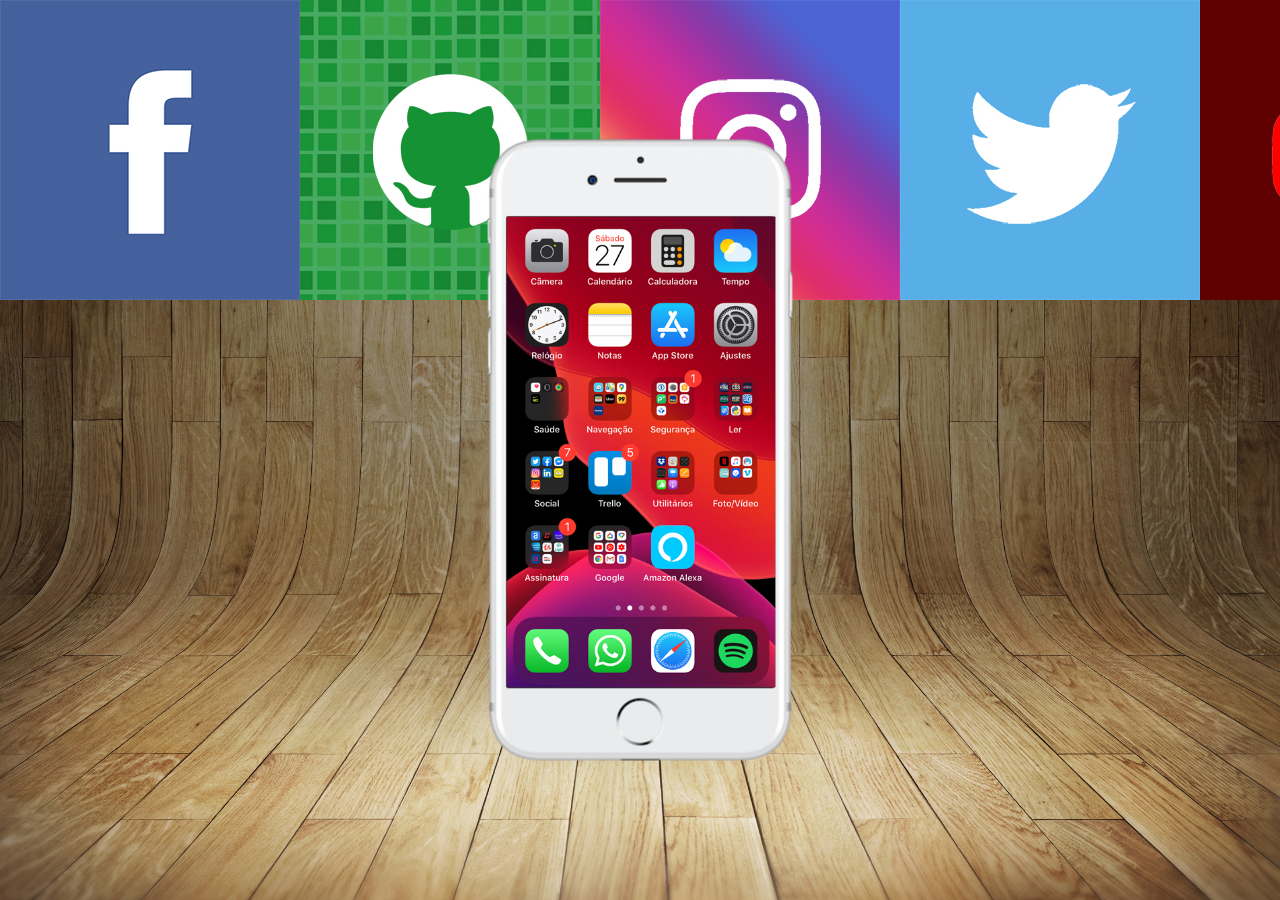
==== index.html @ 79feb0f7 "Commit" ====
<!DOCTYPE html>
<html lang="pt-br">
<head>
    <meta charset="UTF-8">
    <meta name="viewport" content="width=device-width, initial-scale=1.0">
    <title>Redes sociais</title>
    <link rel="stylesheet" href="style.css">

    <link rel="shortcut icon" href="favicon.ico" type="image/x-icon">
</head>
<body>
    <main>
        <section class="telefone">
            <iframe src="home.html" name="tela" id="tela" frameborder="0"></iframe>
        </section>
        <section class="botoes">
            <img src="imagens/logo-facebook.jpg" alt="">
            <img src="imagens/logo-github.jpg" alt="">
            <img src="imagens/logo-instagram.jpg" alt="">
            <img src="imagens/logo-twitter.jpg" alt="">
            <img src="imagens/logo-youtube.jpg" alt="">
        </section>
    </main>
</body>
</html>
---- style.css ----
@charset "UTF-8";

*{
    margin: 0;
    padding: 0;

}

html, body{
    height: 100vh;
    width: 100vw;
    background-color: grey;
}

body{
    background-image: url('imagens/fundo-madeira.jpg');
    background-size: cover;
    background-attachment: fixed;
}

main{
    position: relative;
    height: 100vh;
}
#tela{
    position: relative;
    top: 80px;
    left: 22px;
    height: 471px;
    width: 269px;

}

.telefone{
    height: 627px;
    width: 311px;
    margin: auto;
    position: absolute;
    top: 50%;
    left: 50%;
    transform: translate(-50%,-50%);
    background-image: url('imagens/frame-iphone.png');
    background-repeat: no-repeat;
}

.botoes{
    display: flex;
    align-items: end;
    width: 50px;

}
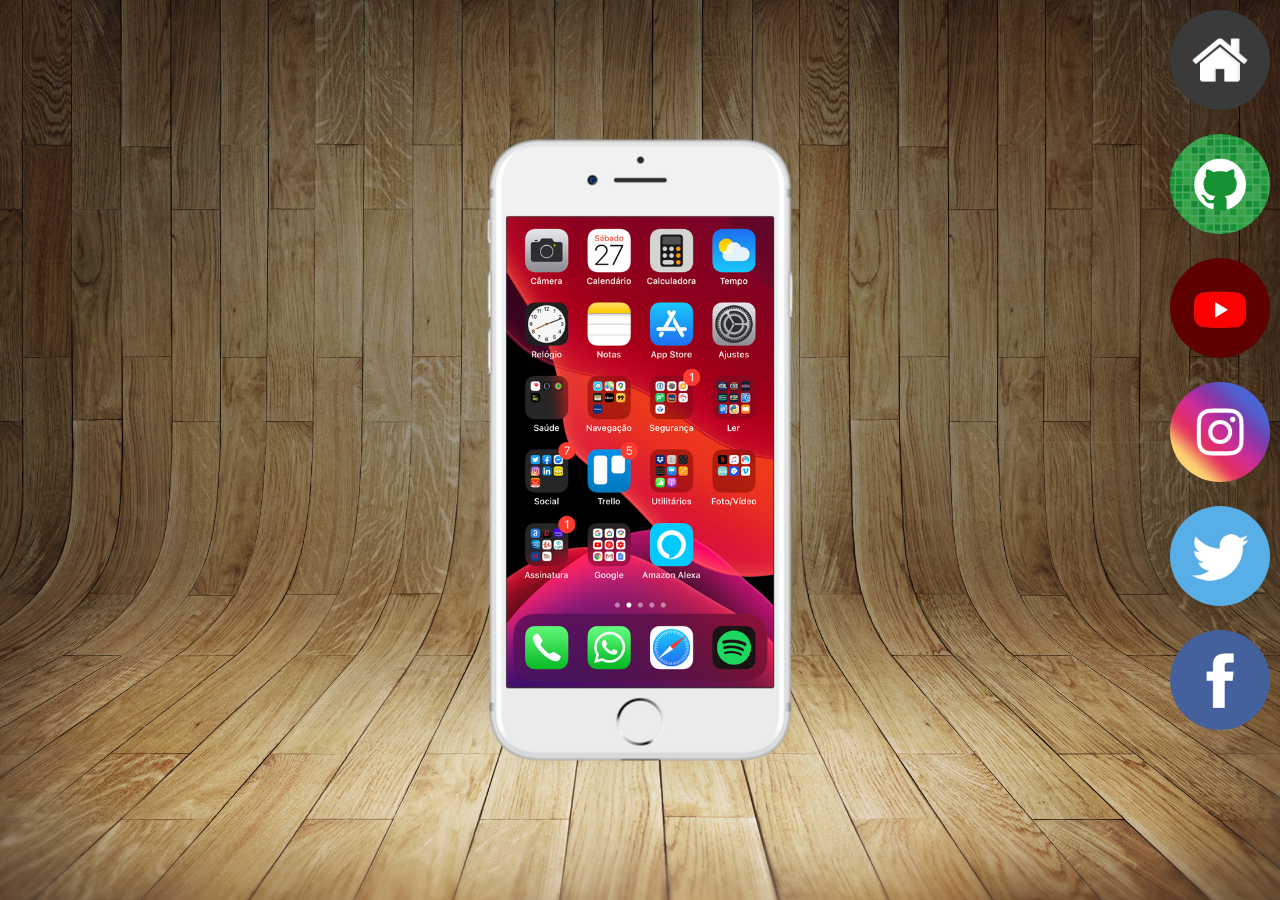
==== commit 5b6de699: "Commit" ====
--- a/index.html
+++ b/index.html
@@ -14,11 +14,16 @@
             <iframe src="home.html" name="tela" id="tela" frameborder="0"></iframe>
         </section>
         <section class="botoes">
-            <img src="imagens/logo-facebook.jpg" alt="">
-            <img src="imagens/logo-github.jpg" alt="">
-            <img src="imagens/logo-instagram.jpg" alt="">
-            <img src="imagens/logo-twitter.jpg" alt="">
-            <img src="imagens/logo-youtube.jpg" alt="">
+            <nav>
+                <a href="home.html" target="tela"><img src="imagens/logo-home.jpg" alt=""></a>
+                <br><a href="#"><img src="imagens/logo-github.jpg" alt="Home"></a>
+                <br>
+                <a href="youtube.html" target="tela"><img src="imagens/logo-youtube.jpg" alt="Youtube" ></a>
+                <br><a href="imagens/tela-instagram.jpg" target="tela"><img src="imagens/logo-instagram.jpg" alt=""></a>
+                <br><a href="imagens/tela-twitter.jpg" target="tela"><img src="imagens/logo-twitter.jpg"  alt=""></a>
+                <br> <a href="imagens/tela-facebook.jpg" target="tela"><img src="imagens/logo-facebook.jpg" alt=""></a>
+
+            </nav>
         </section>
     </main>
 </body>
--- a/style.css
+++ b/style.css
@@ -27,7 +27,7 @@
     top: 80px;
     left: 22px;
     height: 471px;
-    width: 269px;
+    width: 267px;
 
 }
 
@@ -42,10 +42,18 @@
     background-image: url('imagens/frame-iphone.png');
     background-repeat: no-repeat;
 }
+.botoes{
+    text-align: right;
+}
+.botoes > nav > a > img{
+    
+    width: 100px;
+    margin: 10px;
+    border-radius: 50%;
+    box-sizing: border-box;
+}
 
-.botoes{
-    display: flex;
-    align-items: end;
-    width: 50px;
-
+.botoes img:hover{
+    border: 5px solid white;
+    transform: translate(-5px,-5px);
 }